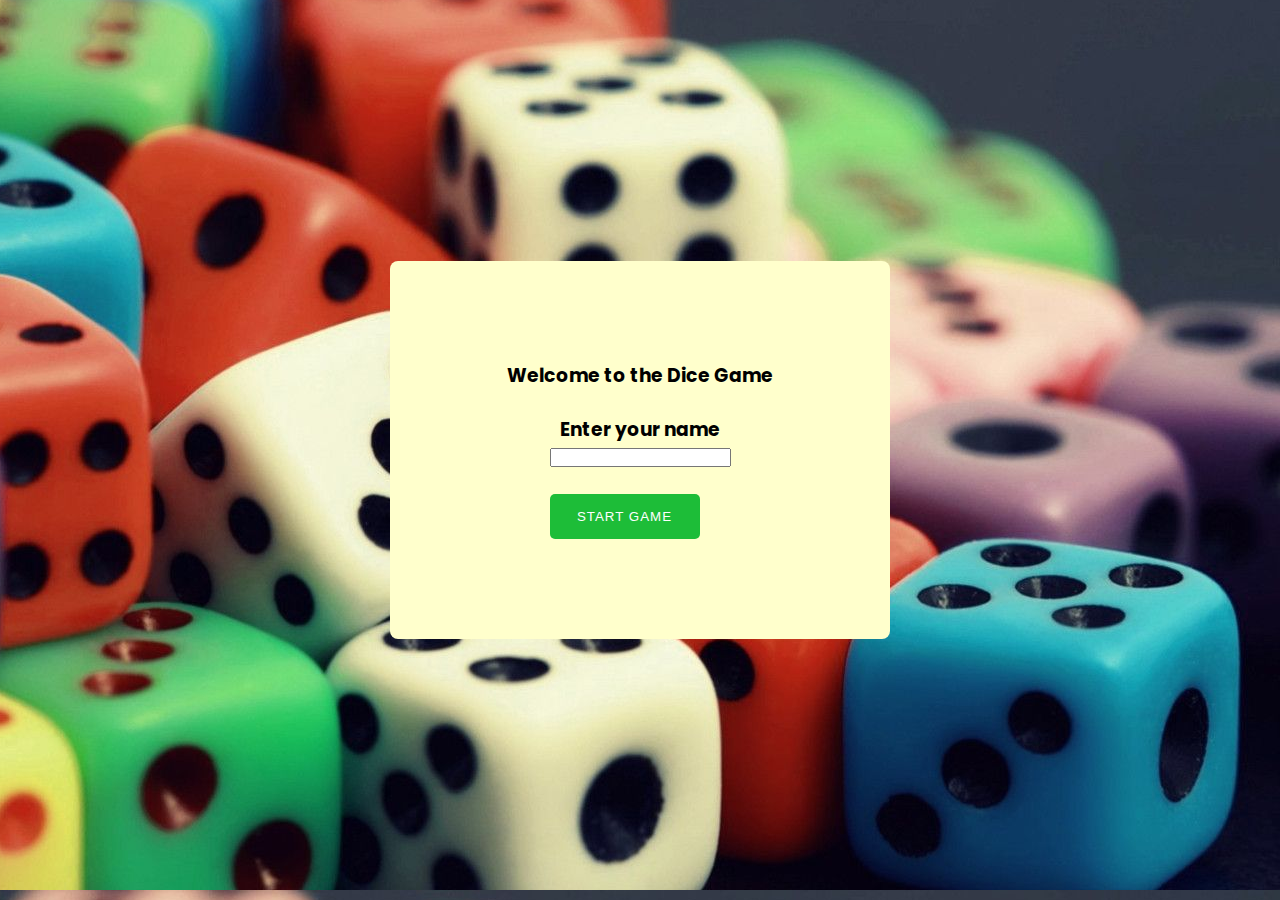
==== index.html @ d2d9a210 "Add files via upload" ====
<!DOCTYPE html>
<html lang="en">
<head>
    <meta name="viewport" content="width=device-width, initial-scale=1.0">
    <title>Roll The Dice</title>
    <!--Google Font-->
    <link href="https://fonts.googleapis.com/css2?family=Poppins:wght@500&display=swap" rel="stylesheet">
    <!--Stylesheet-->
    <link rel="stylesheet" href="style.css">
</head>
<body>
    <div class="container">
        <h3>Welcome to the Dice Game</h3><br>
       <h3> Enter your name</h3>
        <form onsubmit="return false;">
            <input  type="text" id="userInput" /><br><br>
        
            <button onclick="othername()">START GAME</button>
        </form>
    </div>
    <!--Script-->
    <script src="script.js"></script>
</body>
</html>
---- style.css ----
*{
    padding: 0;
    margin: 0;
    box-sizing: border-box;
}
body{
    background-image: url("./bg.jpg");
    height: 700px; /* You must set a specified height */
  background-position: center; 
}
.container{
    width: 500px;
    padding: 100px;
    position: absolute;
    transform: translate(-50%,-50%);
    top: 50%;
    left: 50%;
    background-color: #FFFFCC;
   
    border-radius: 8px;
    display: flex;
    flex-direction: column;
    align-items: center;
    font-family: "Poppins",sans-serif;
}

p{
    font-size: 20px;
    margin: 30px 0;
    font-weight: 500;
}
button{
    background-color: #1DBD38;
    border: none;
    outline: none;
    color: #ffffff;
    padding: 15px 0;
    width: 150px;
    letter-spacing: 1px;
    border-radius: 5px;
    cursor: pointer;
}
.shake{
    animation: shake 0.5s infinite;
}
@keyframes shake{
    0%{
        transform: rotate(-60deg);
    }
    50%{
        transform: rotate(60deg);
    }
    100%{
        transform: rotate(-60deg);
    }
}
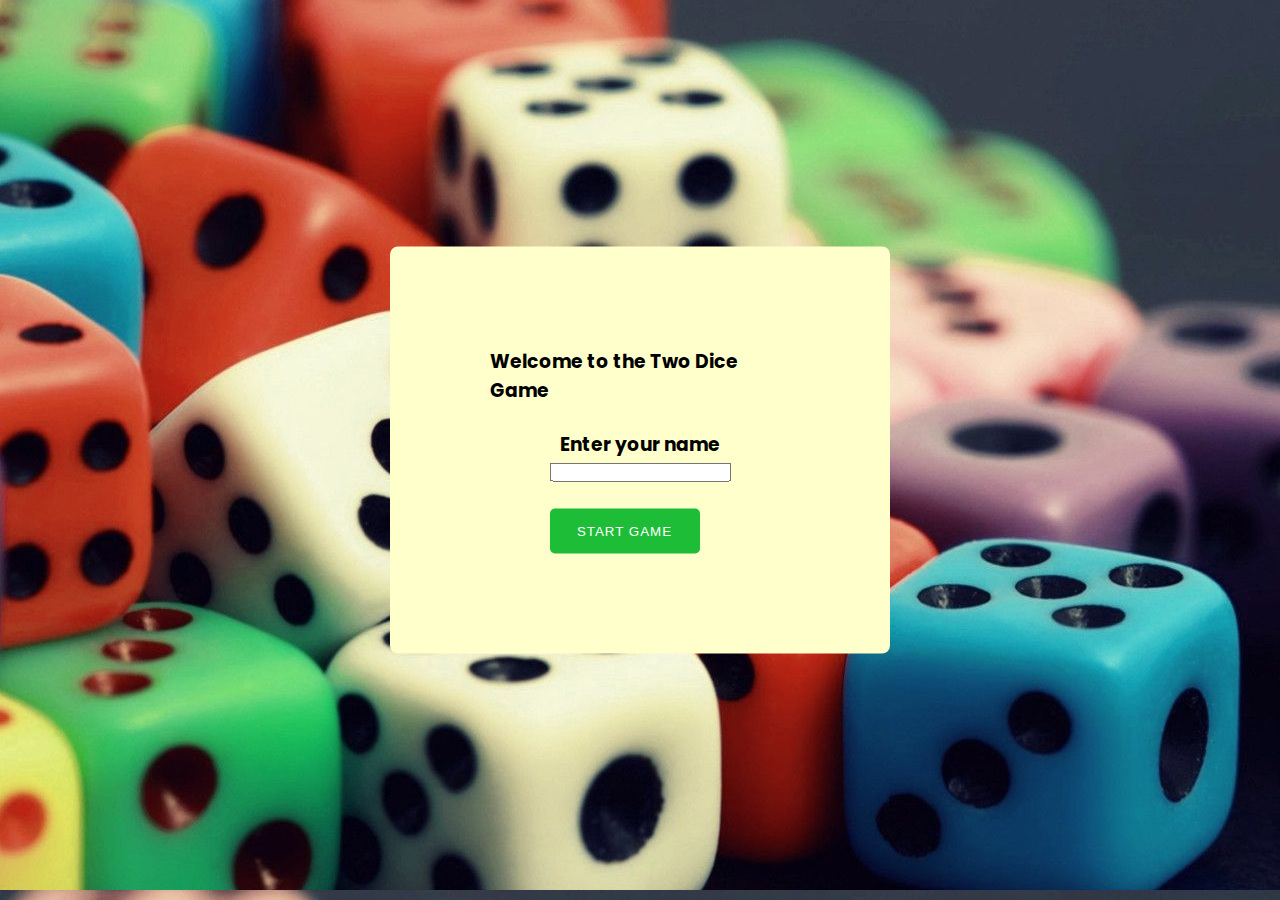
==== commit 1ce0dd29: "Update index.html" ====
--- a/index.html
+++ b/index.html
@@ -10,7 +10,7 @@
 </head>
 <body>
     <div class="container">
-        <h3>Welcome to the Dice Game</h3><br>
+        <h3>Welcome to the Two Dice Game</h3><br>
        <h3> Enter your name</h3>
         <form onsubmit="return false;">
             <input  type="text" id="userInput" /><br><br>
@@ -21,4 +21,4 @@
     <!--Script-->
     <script src="script.js"></script>
 </body>
-</html>+</html>
